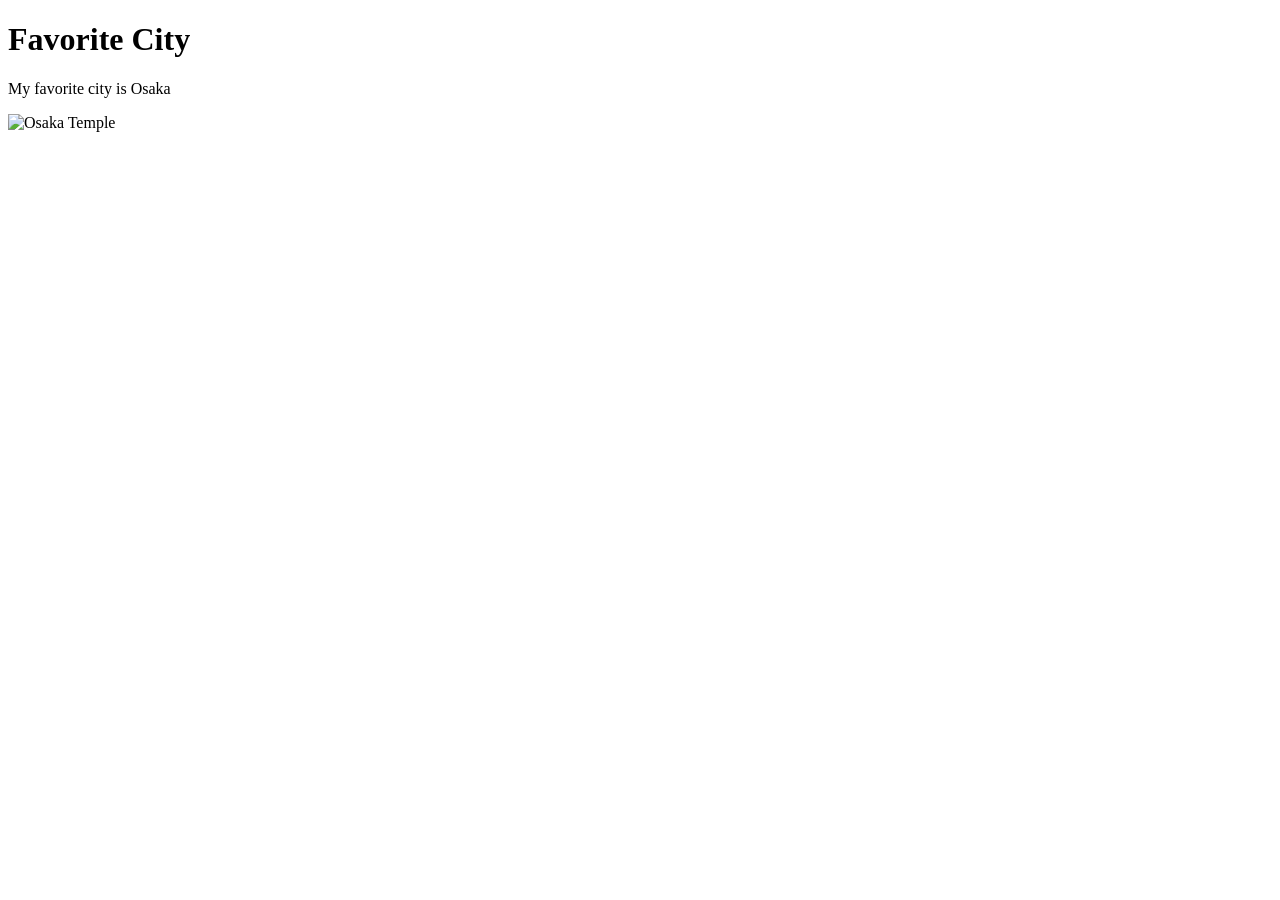
==== week01/favorite-city.html @ f7e4f8bf "w001_second" ====
<!DOCTYPE html>
<html lang="en">

<head>
    <meta charset="UTF-8">
    <meta name="viewport" content="width=device-width, initial-scale=1.0">
    <title>Favorite City</title>
</head>

<body>
    <h1>Favorite City</h1>
    <p>My favorite city is Osaka</p>
    <img src="osakacity.webp" alt="Osaka Temple">

</body>

</html>
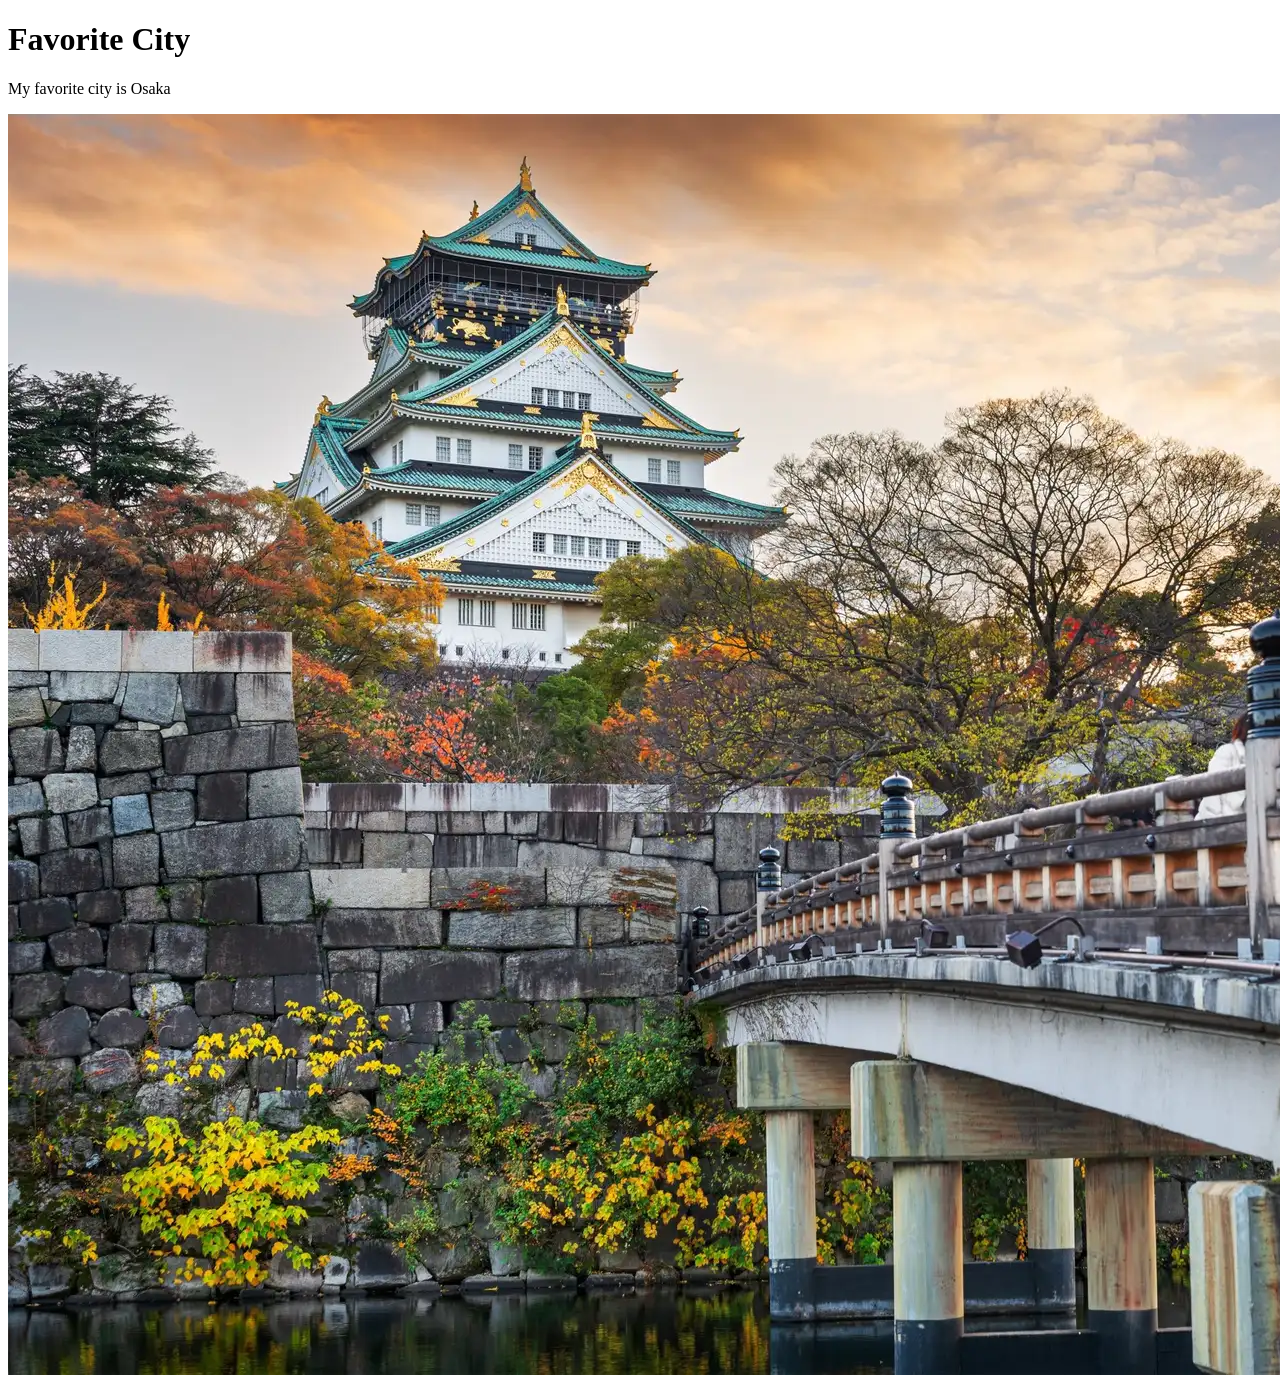
==== commit 52661e94: "week01_Third" ====
--- a/week01/favorite-city.html
+++ b/week01/favorite-city.html
@@ -10,7 +10,7 @@
 <body>
     <h1>Favorite City</h1>
     <p>My favorite city is Osaka</p>
-    <img src="osakacity.webp" alt="Osaka Temple">
+    <img src="images/osakacity.webp" alt="Osaka Temple">
 
 </body>
 
